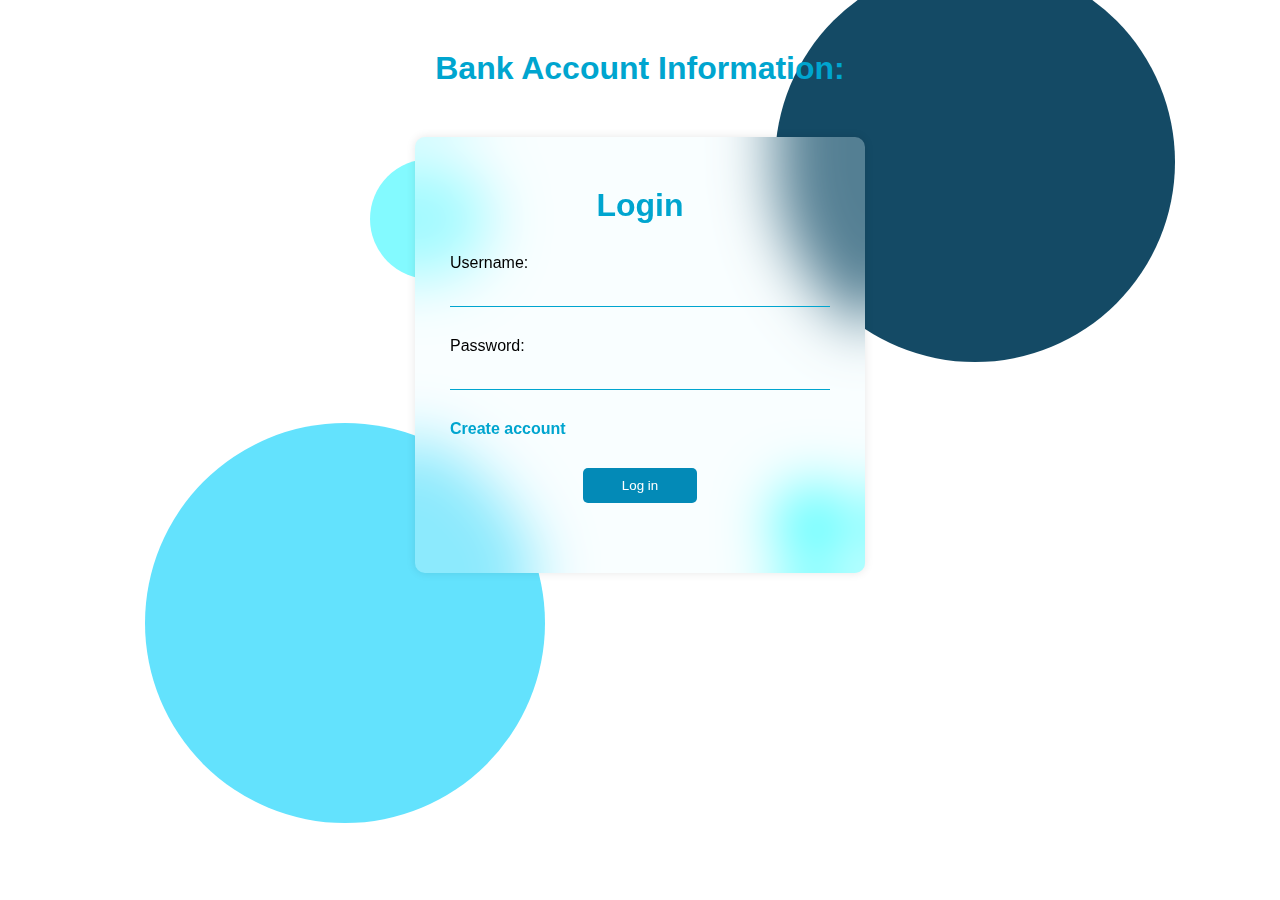
==== bank-account/index.html @ 6be44fc2 "Add files via upload" ====
<!DOCTYPE html>
<html lang="en">
<head>
    <meta charset="UTF-8">
    <meta name="viewport" content="width=device-width, initial-scale=1.0">
    <link rel="stylesheet" href="styles/login.css">
    <title>Bank Account</title>
</head>
<body>
    <h1>Bank Account Information:</h1>
    <div id="container">
        <div id="decoration1" class="decoration"></div>
        <div id="decoration2" class="decoration"></div>
        <div id="decoration3" class="decoration"></div>
        <div id="decoration4" class="decoration"></div>


        <form action="" method="get">
            <h2>Login</h2>
            <div class="wrapper-data">
                <label for="">Username:</label>
                <input type="text" name="" id="login-username">
            </div>
            <div class="wrapper-data">
                <label for="">Password:</label>
                <input type="password" name="" id="login-password">
            </div>
            <a href="register.html">Create account</a>
            <button type="button" onclick="validarAcceso()">Log in</button>
        </form>
    </div>
    <script src="scripts/app.js"></script>
</body>
</html>
---- bank-account/styles/login.css ----
*{
    margin: 0;
    padding: 0;
    box-sizing: border-box;
    font-family: Arial, Helvetica, sans-serif;
}

h1{
    text-align: center;
    font-size: clamp(2em, 2vw,2.5em);
    padding-top: 50px;
    color: #00a5cf;
}

div.decoration{
    z-index: -1;
}

div#decoration1{
    width: 400px;
    height: 400px;
    position: absolute;
    top:  -175px;
    left: 80%;
    background-color: #144a65;
    border-radius: 50%;
}

div#decoration2{
    width: 400px;
    height: 400px;
    position: absolute;
    bottom: -250px;
    left: -60%;
    background-color: #63e2fd;
    border-radius: 50%;
}

div#decoration3{
    position: absolute;
    width: 80px;
    height: 80px;
    top: 80%;
    left: 80%;
    background-color: cyan;
    border-radius: 50%;
}

div#decoration4{
    position: absolute;
    width: 120px;
    height: 120px;
    top: 5%;
    left: -10%;
    background-color: #83faff;
    border-radius: 50%;
}

div#container{
    position: relative;
    height: auto;
    width: 50vh;
    margin: 50px auto;
}

div#container form{
    position: relative;
    display: flex;
    flex-flow: column nowrap;
    justify-content: flex-start;
    gap: 10px;
    background-color: rgba(235, 253, 255, .3);
    backdrop-filter:  blur(30px);
    box-shadow: 0 0 10px 0 rgba(0,0,0,.1);
    padding: 50px 35px;
    border-radius: 10px;
}

div#container form h2{
    text-align: center;
    padding-bottom: 20px;
    font-size: 2em;
    color: #00a5cf;
}

div#container form div.wrapper-data{
    display: flex;
    flex-flow: column nowrap;
    gap: 2px;
    margin-bottom: 20px;
}

div#container form div.wrapper-data input{
    font-size: 1.2em;
    border: none;
    outline: none;
    border-bottom: 1px solid #00a5cf;
    transition: border-bottom .2s ease-in;
    background-color: transparent;
    padding: 5px;
    &:hover{
        border-bottom: 3px solid #00a5cf;
    }
}

div#container form a{
    text-decoration: none;
    cursor: pointer;
    color: #00a5cf;
    font-weight: bold;
    transition: color ease-in .3s;

    &:hover{
        color: #144a65;
    }
}

div#container form button{
    width: 30%;
    margin: 20px auto;
    padding: 10px 20px;
    border: none;
    border-radius: 5px;
    background-color: rgb(3, 138, 183);
    color: white;
    box-shadow: 0 0 0 rgba(3, 138, 183, .4);
    transition: box-shadow .3s ease-in;

    &:hover{
        cursor: pointer;
        box-shadow: 0 0 10px rgba(3, 138, 183, .4);
    }
}
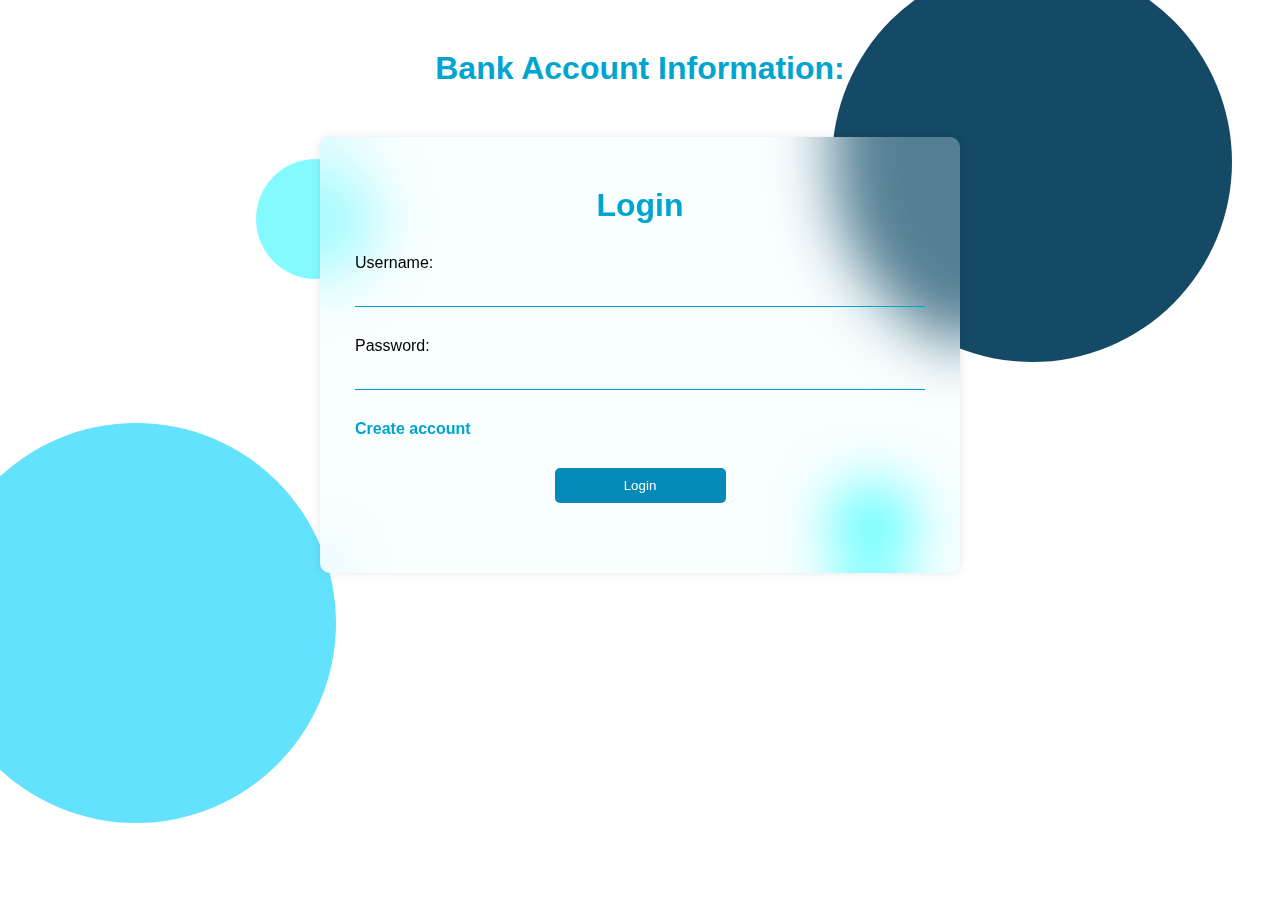
==== commit 79e89228: "Update index.html" ====
--- a/bank-account/index.html
+++ b/bank-account/index.html
@@ -26,9 +26,9 @@
                 <input type="password" name="" id="login-password">
             </div>
             <a href="register.html">Create account</a>
-            <button type="button" onclick="validarAcceso()">Log in</button>
+            <button type="button" onclick="validarAcceso()">Login</button>
         </form>
     </div>
     <script src="scripts/app.js"></script>
 </body>
-</html>+</html>
--- a/bank-account/styles/login.css
+++ b/bank-account/styles/login.css
@@ -3,6 +3,11 @@
     padding: 0;
     box-sizing: border-box;
     font-family: Arial, Helvetica, sans-serif;
+}
+
+body{
+    max-width: 100vw;
+    overflow-x: hidden;
 }
 
 h1{
@@ -59,7 +64,9 @@
 div#container{
     position: relative;
     height: auto;
-    width: 50vh;
+    width: 50vw;
+    max-width: 700px;
+    min-width: 300px;
     margin: 50px auto;
 }
 
@@ -132,3 +139,33 @@
     }
 }
 
+@media only screen and (max-width: 680px){
+    div#decoration1{
+        width: 80px;
+        height: 80px;
+        top: -30px;
+        left: 80%;
+    }
+    
+    div#decoration2{
+        width: 250px;
+        height: 250px;
+        bottom: -160px;
+        left: -100px;
+    }
+    
+    div#decoration3{
+        
+        width: 80px;
+        height: 80px;
+        top: 80%;
+        left: 80%; 
+    }
+
+    div#decoration4{
+        width: 120px;
+        height: 120px;
+        top: 5%;
+        left: -10%;
+    }
+}
